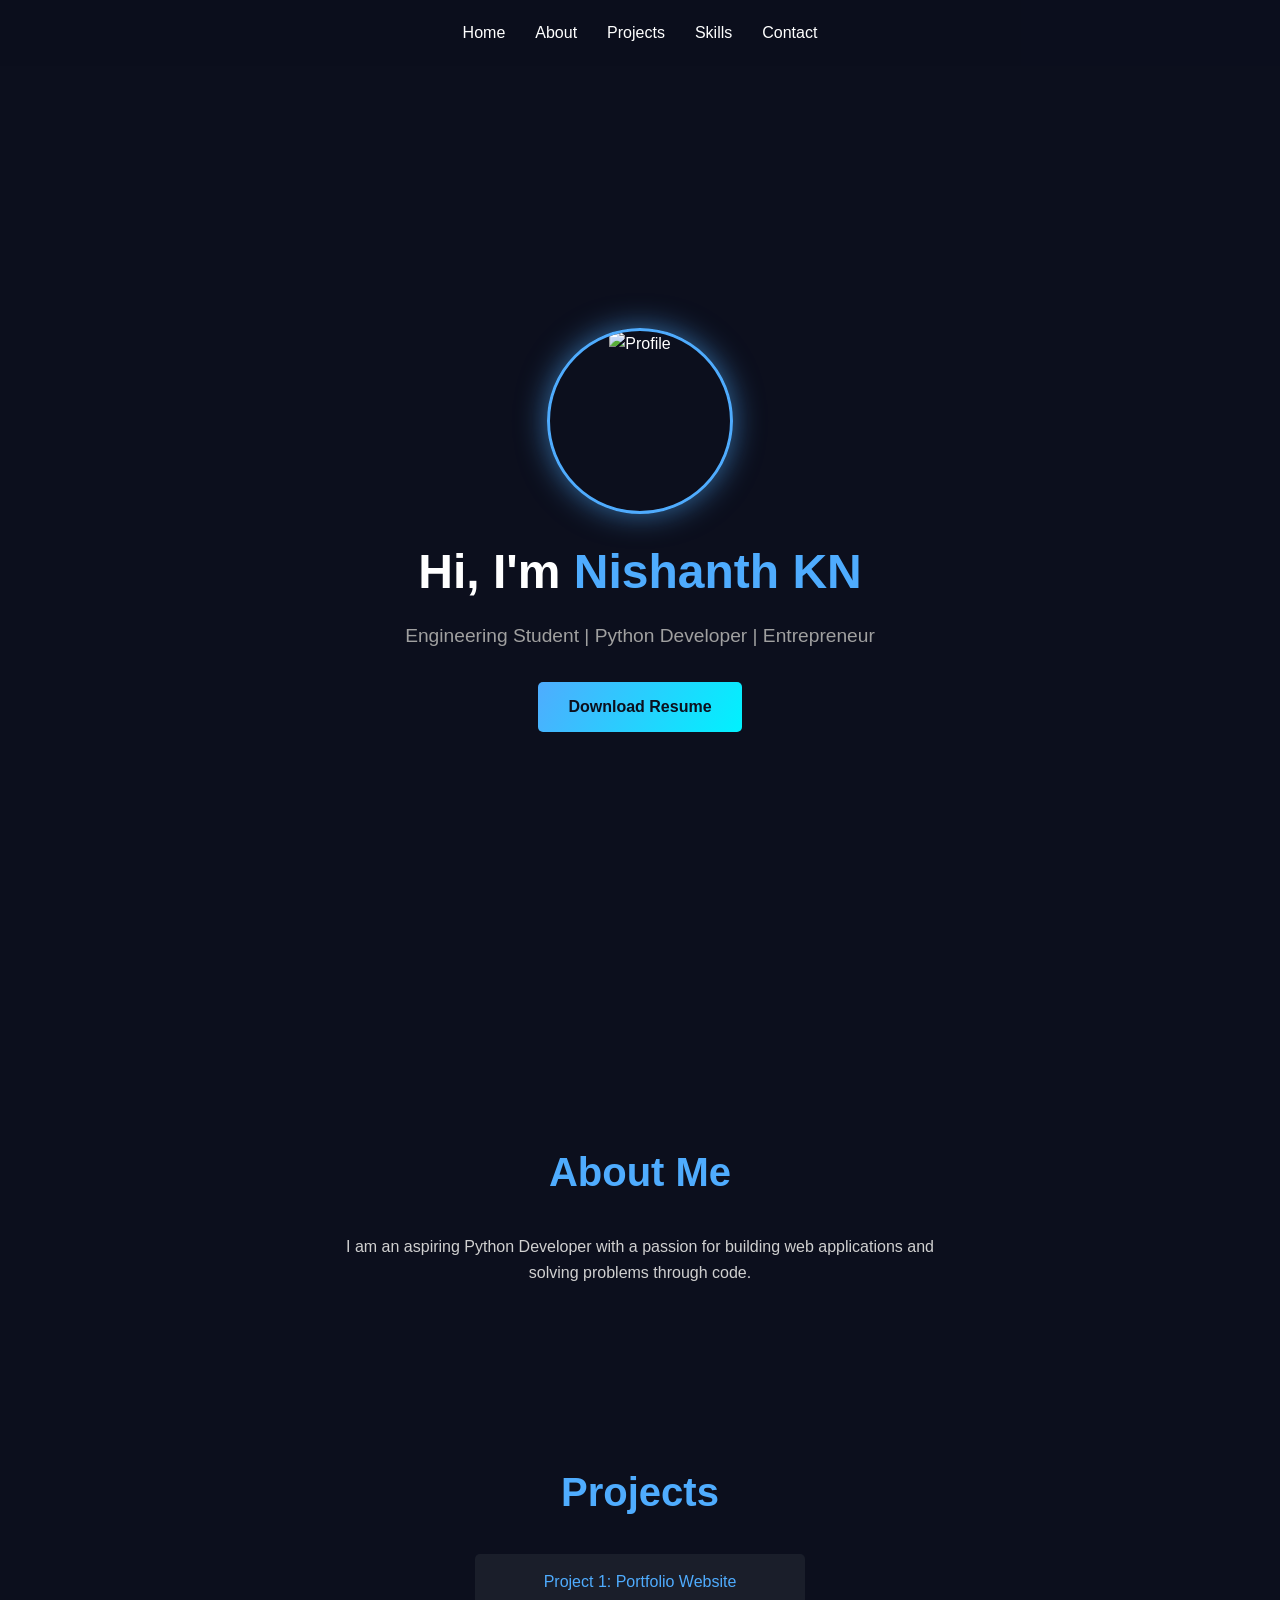
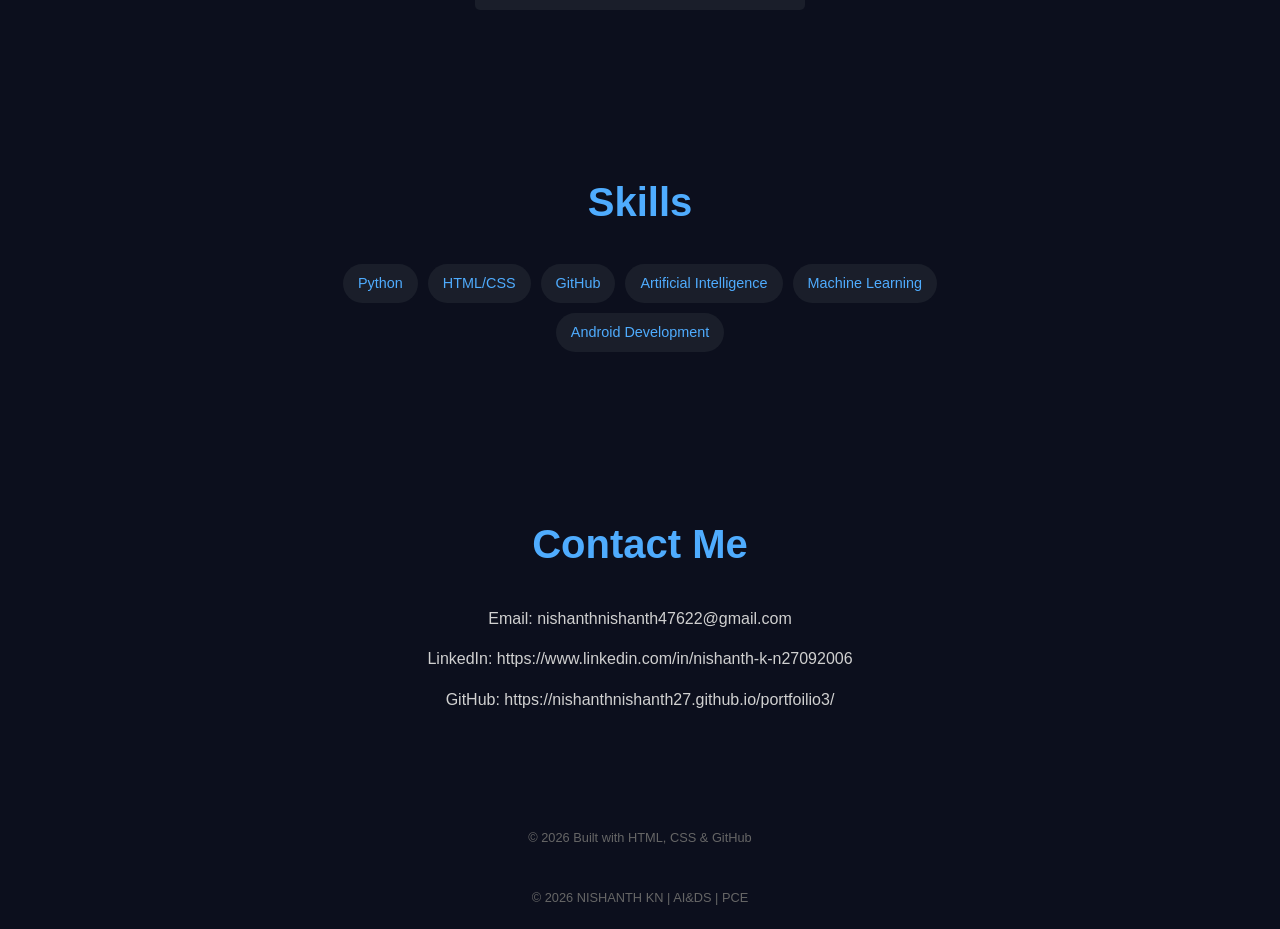
==== index.html @ fdaa1b3f "Update index.html" ====
<!DOCTYPE html>
<html lang="ta">
<head>
    <meta charset="UTF-8">
    <meta name="viewport" content="width=device-width, initial-scale=1.0">
    <title>My Portfolio</title>
    <link rel="stylesheet" href="style.css">
</head>
<body>

    <header>
        <nav>
            <ul>
                <li><a href="#home">Home</a></li>
                <li><a href="#about">About</a></li>
                <li><a href="#projects">Projects</a></li>
                <li><a href="#skills">Skills</a></li>
                <li><a href="#contact">Contact</a></li>
            </ul>
        </nav>
    </header>

    <section id="home" class="hero">
        <div class="profile-container">
            <img src="https://i.postimg.cc/cHj3JKzr/IMG-20250908-114439-701.jpg" 
                 alt="Profile" class="profile-img">
        </div>
        <h1>Hi, I'm <span class="highlight">Nishanth KN</span></h1>
        <p class="subtitle">Engineering Student | Python Developer | Entrepreneur</p>
        <a href="https://drive.google.com/file/d/1Io5NY1r5YnaVk40G5Th9BZZoUpc09NFi/view?usp=sharing" class="btn-resume">Download Resume</a>
    </section>

    <section id="about" class="about">
        <h2>About Me</h2>
        <p>I am an aspiring Python Developer with a passion for building web applications and solving problems through code.</p>
    </section>

    <section id="projects" class="projects">
        <h2>Projects</h2>
        <div class="project-list">
            <div class="project-item">Project 1: Portfolio Website</div>
            </div>
    </section>

    <section id="skills" class="skills">
        <h2>Skills</h2>
        <div class="skill-tags">
            <span>Python</span>
            <span>HTML/CSS</span>
            <span>GitHub</span>
            <span>Artificial Intelligence</span>
            <span>Machine Learning</span>
            <span>Android Development</span>
        </div>
    </section>

    <section id="contact" class="contact">
        <h2>Contact Me</h2>
        <p>Email: nishanthnishanth47622@gmail.com</p>
        <p>LinkedIn: <a href="#">https://www.linkedin.com/in/nishanth-k-n27092006</a></p>
        <p>GitHub: <a href="#">https://nishanthnishanth27.github.io/portfoilio3/</a></p>
    </section>

    <footer>
        <p>&copy; 2026 Built with HTML, CSS & GitHub</p>
    </footer>
    <footer class="p-10 text-center border-t border-gray-900 mt-20">
        <div class="flex justify-center gap-6 mb-4">
            <a href="https://github.com/nishanthnishanth27" target="_blank" class="text-gray-500 hover:text-white transition-all text-xl"><i class="fab fa-github"></i></a>
            <a href="https://www.linkedin.com/in/nishanth-k-n27092006" target="_blank" class="text-gray-500 hover:text-blue-500 transition-all text-xl"><i class="fab fa-linkedin"></i></a>
            <a href="https://instagram.com/nishanth_lgnd" target="_blank" class="text-gray-500 hover:text-pink-500 transition-all text-xl"><i class="fab fa-instagram"></i></a>
        </div>
        <div class="opacity-40">
            <p class="text-[9px] font-bold uppercase tracking-[0.5em]">© 2026 NISHANTH KN | AI&DS | PCE</p>
        </div>
</body>
</html>
---- style.css ----
/* --- Global Styles --- */
* {
    margin: 0;
    padding: 0;
    box-shadow: border-box;
}

body {
    font-family: Arial, sans-serif;
    background-color: #0c0f1d; /* Dark Background */
    color: white;
    text-align: center;
    line-height: 1.6;
}

section {
    padding: 80px 20px;
}

h2 {
    font-size: 2.5rem;
    margin-bottom: 30px;
    color: #4facfe; /* Blue color for titles */
}

a {
    text-decoration: none;
    color: inherit;
}

/* --- Header & Nav --- */
header {
    background-color: rgba(12, 15, 29, 0.9);
    position: fixed;
    top: 0;
    width: 100%;
    z-index: 1000;
}

nav ul {
    list-style: none;
    display: flex;
    justify-content: center;
    padding: 20px;
}

nav ul li {
    margin: 0 15px;
}

nav ul li a {
    font-size: 1rem;
    transition: color 0.3s;
}

nav ul li a:hover {
    color: #4facfe;
}

/* --- Home/Hero Section --- */
.hero {
    height: 100vh;
    display: flex;
    flex-direction: column;
    justify-content: center;
    align-items: center;
}

/* Glow image effect */
.profile-container {
    width: 180px;
    height: 180px;
    border-radius: 50%;
    border: 3px solid #4facfe;
    box-shadow: 0 0 30px rgba(79, 172, 254, 0.6);
    overflow: hidden;
    margin-bottom: 20px;
}

.profile-img {
    width: 100%;
    height: 100%;
    object-fit: cover;
}

.hero h1 {
    font-size: 3rem;
    margin-bottom: 10px;
}

.highlight {
    color: #4facfe; /* Blue highlight name */
}

.subtitle {
    font-size: 1.2rem;
    color: #a0a0a0;
    margin-bottom: 30px;
}

/* Gradient Button */
.btn-resume {
    background-image: linear-gradient(120deg, #4facfe 0%, #00f2fe 100%);
    color: #0c0f1d;
    padding: 12px 30px;
    border-radius: 5px;
    font-weight: bold;
    transition: transform 0.2s;
}

.btn-resume:hover {
    transform: scale(1.05);
}

/* --- About & Contact --- */
.about p, .contact p {
    max-width: 600px;
    margin: 0 auto 15px;
    color: #d0d0d0;
}

/* --- Projects --- */
.project-item {
    background-color: #1a1e2a;
    width: 300px;
    margin: 0 auto;
    padding: 15px;
    border-radius: 5px;
    color: #4facfe;
}

/* --- Skills --- */
.skill-tags {
    display: flex;
    justify-content: center;
    flex-wrap: wrap;
    gap: 10px;
    max-width: 600px;
    margin: 0 auto;
}

.skill-tags span {
    background-color: #1a1e2a;
    color: #4facfe;
    padding: 8px 15px;
    border-radius: 20px;
    font-size: 0.9rem;
}

/* --- Footer --- */
footer {
    padding: 20px;
    color: #666;
    font-size: 0.8rem;
}
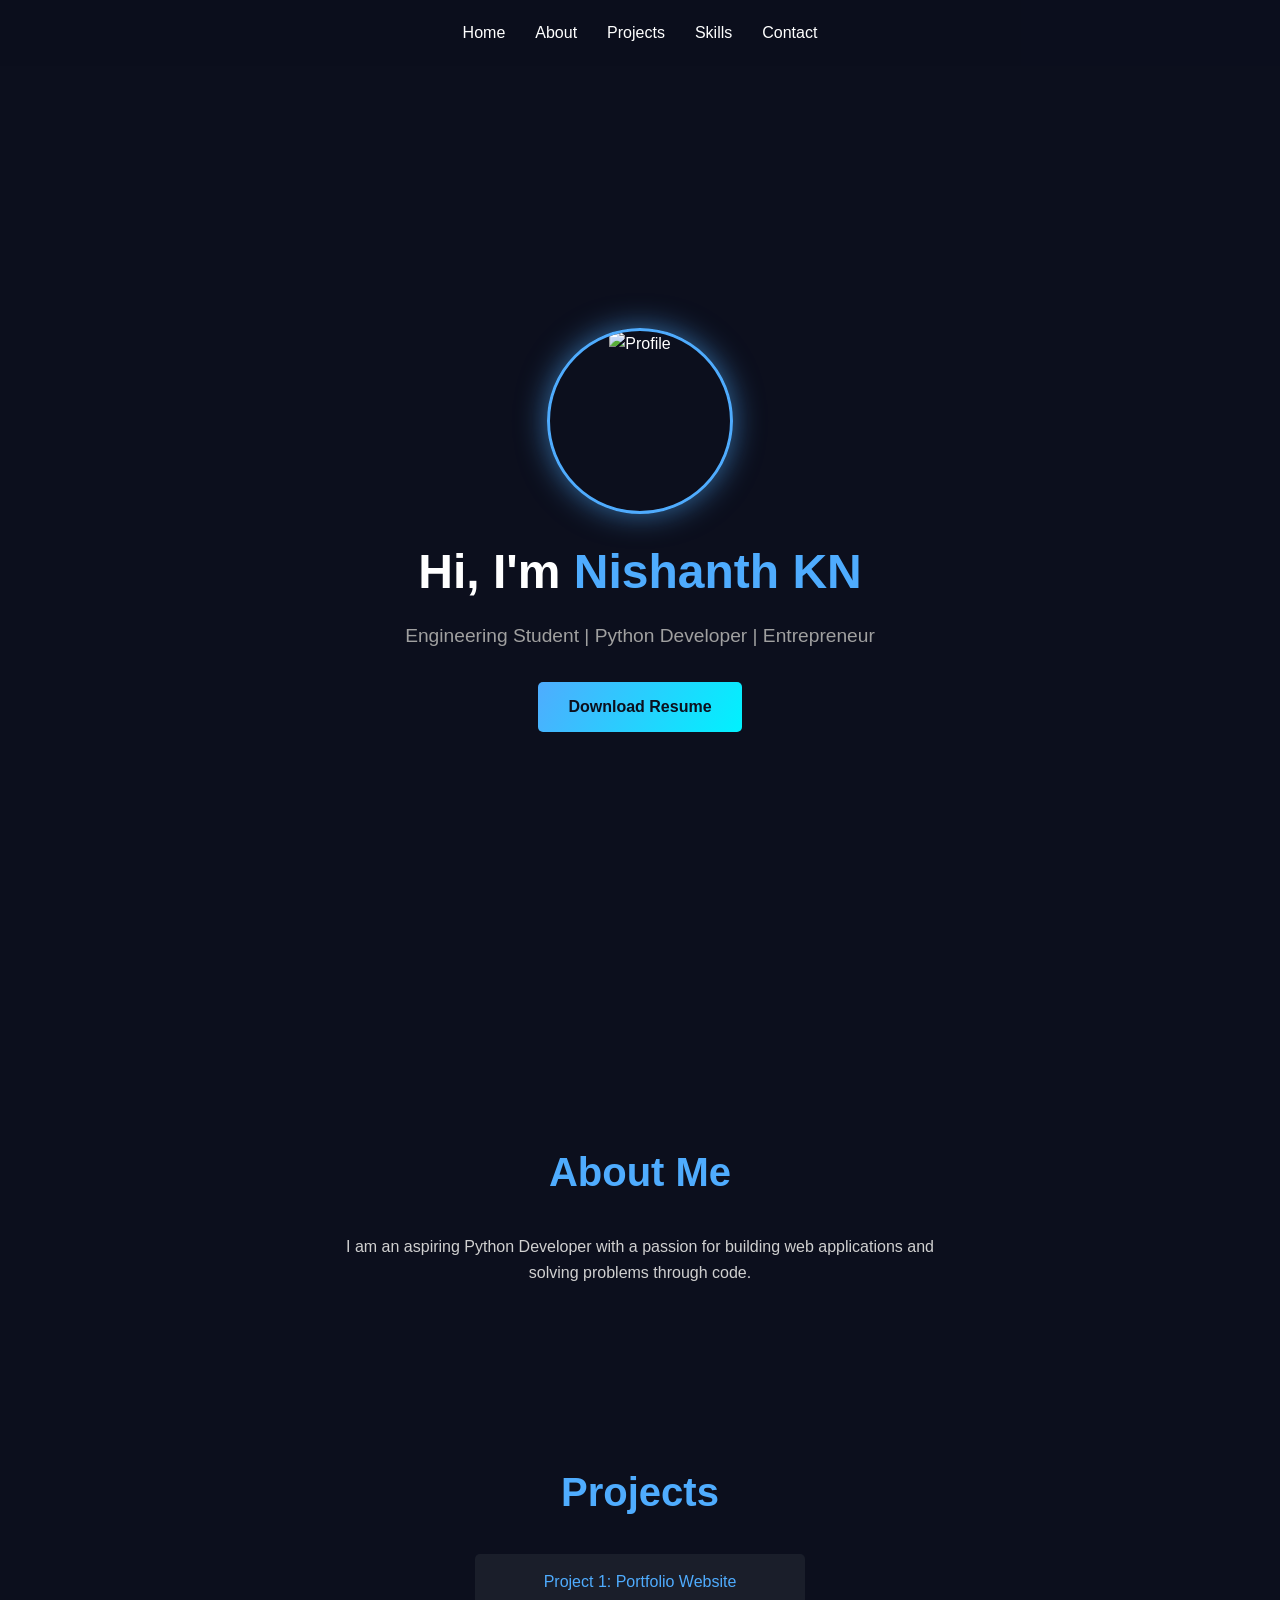
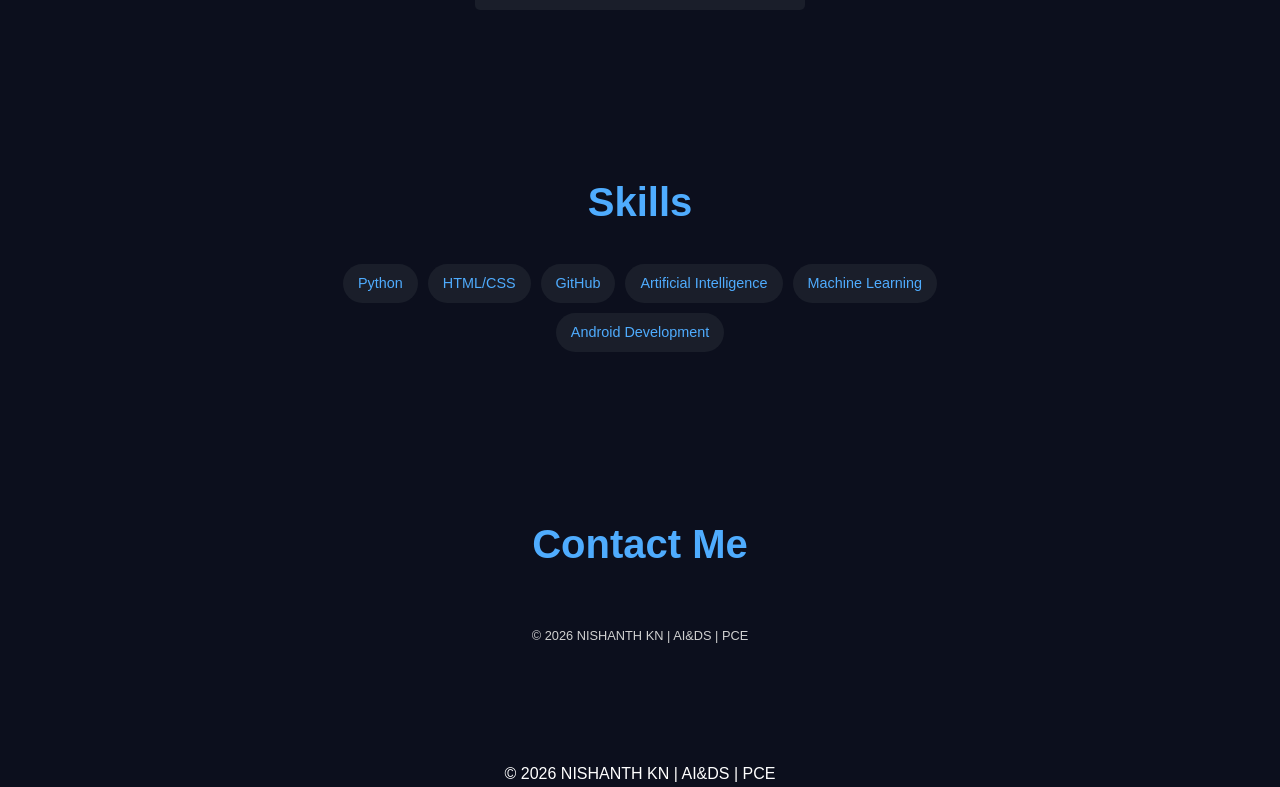
==== commit 43e54c24: "Update index.html" ====
--- a/index.html
+++ b/index.html
@@ -56,15 +56,7 @@
 
     <section id="contact" class="contact">
         <h2>Contact Me</h2>
-        <p>Email: nishanthnishanth47622@gmail.com</p>
-        <p>LinkedIn: <a href="#">https://www.linkedin.com/in/nishanth-k-n27092006</a></p>
-        <p>GitHub: <a href="#">https://nishanthnishanth27.github.io/portfoilio3/</a></p>
-    </section>
-
-    <footer>
-        <p>&copy; 2026 Built with HTML, CSS & GitHub</p>
-    </footer>
-    <footer class="p-10 text-center border-t border-gray-900 mt-20">
+            <footer class="p-10 text-center border-t border-gray-900 mt-20">
         <div class="flex justify-center gap-6 mb-4">
             <a href="https://github.com/nishanthnishanth27" target="_blank" class="text-gray-500 hover:text-white transition-all text-xl"><i class="fab fa-github"></i></a>
             <a href="https://www.linkedin.com/in/nishanth-k-n27092006" target="_blank" class="text-gray-500 hover:text-blue-500 transition-all text-xl"><i class="fab fa-linkedin"></i></a>
@@ -73,5 +65,9 @@
         <div class="opacity-40">
             <p class="text-[9px] font-bold uppercase tracking-[0.5em]">© 2026 NISHANTH KN | AI&DS | PCE</p>
         </div>
+    </section>
+        <div class="opacity-40">
+            <p class="text-[9px] font-bold uppercase tracking-[0.5em]">© 2026 NISHANTH KN | AI&DS | PCE</p>
+        </div>
 </body>
 </html>
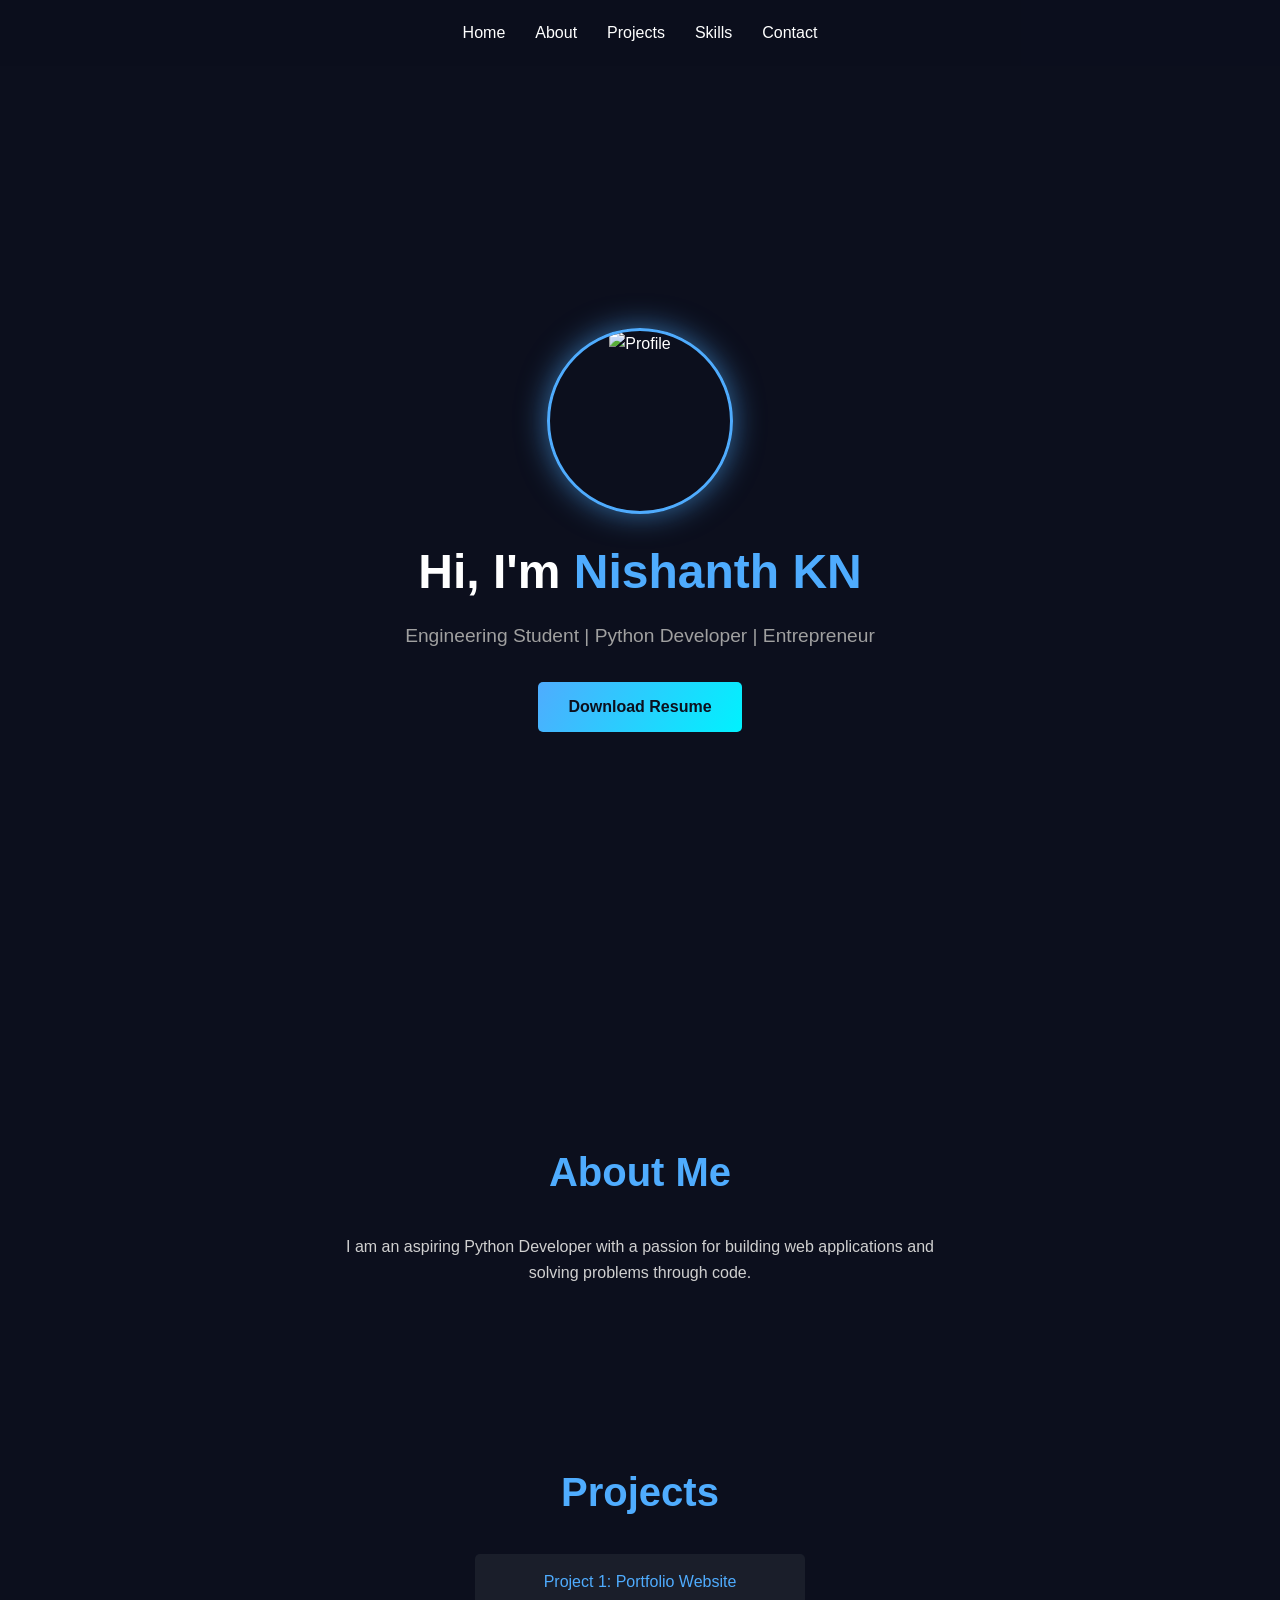
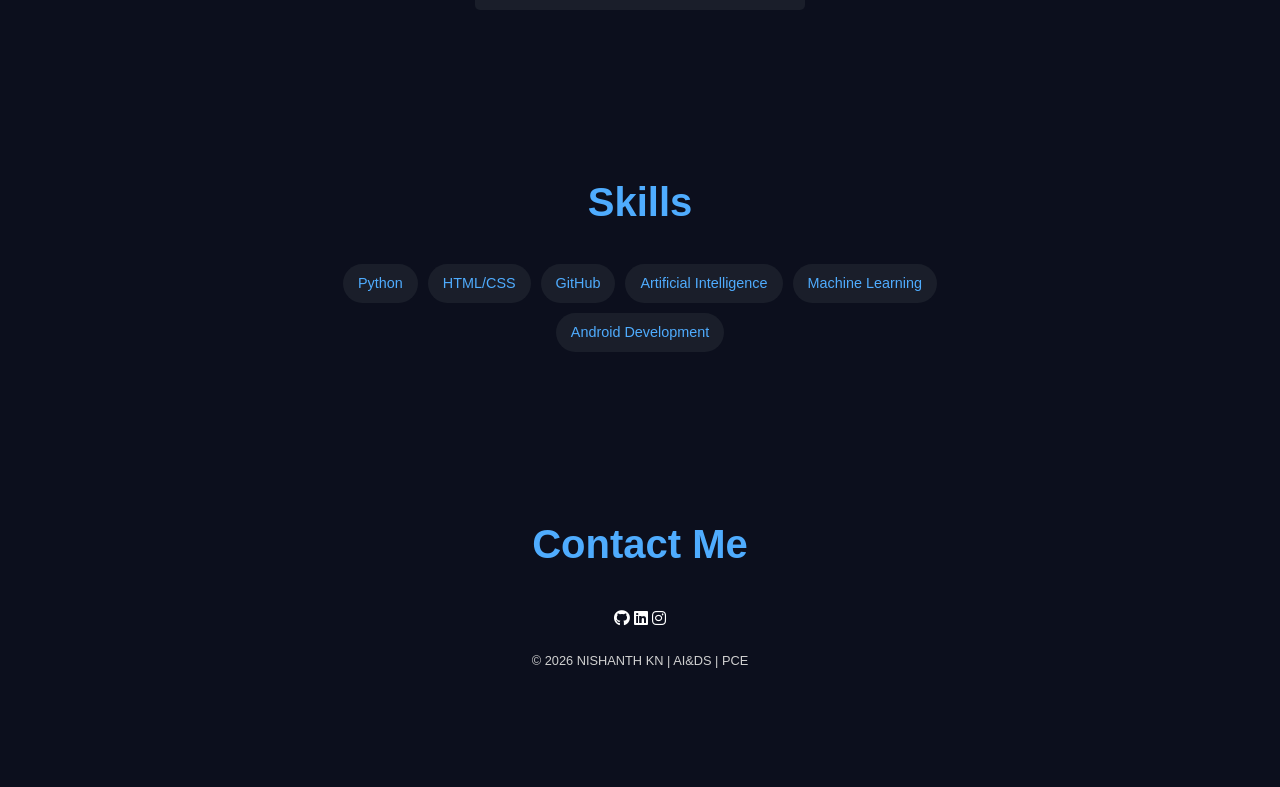
==== commit 913e5058: "Update index.html" ====
--- a/index.html
+++ b/index.html
@@ -3,8 +3,9 @@
 <head>
     <meta charset="UTF-8">
     <meta name="viewport" content="width=device-width, initial-scale=1.0">
-    <title>My Portfolio</title>
+    <title>My Portfolio | Nishanth KN</title>
     <link rel="stylesheet" href="style.css">
+    <link rel="stylesheet" href="https://cdnjs.cloudflare.com/ajax/libs/font-awesome/6.4.2/css/all.min.css">
 </head>
 <body>
 
@@ -27,7 +28,7 @@
         </div>
         <h1>Hi, I'm <span class="highlight">Nishanth KN</span></h1>
         <p class="subtitle">Engineering Student | Python Developer | Entrepreneur</p>
-        <a href="https://drive.google.com/file/d/1Io5NY1r5YnaVk40G5Th9BZZoUpc09NFi/view?usp=sharing" class="btn-resume">Download Resume</a>
+        <a href="https://drive.google.com/file/d/1Io5NY1r5YnaVk40G5Th9BZZoUpc09NFi/view?usp=sharing" class="btn-resume" target="_blank">Download Resume</a>
     </section>
 
     <section id="about" class="about">
@@ -39,7 +40,7 @@
         <h2>Projects</h2>
         <div class="project-list">
             <div class="project-item">Project 1: Portfolio Website</div>
-            </div>
+        </div>
     </section>
 
     <section id="skills" class="skills">
@@ -56,18 +57,22 @@
 
     <section id="contact" class="contact">
         <h2>Contact Me</h2>
-            <footer class="p-10 text-center border-t border-gray-900 mt-20">
-        <div class="flex justify-center gap-6 mb-4">
-            <a href="https://github.com/nishanthnishanth27" target="_blank" class="text-gray-500 hover:text-white transition-all text-xl"><i class="fab fa-github"></i></a>
-            <a href="https://www.linkedin.com/in/nishanth-k-n27092006" target="_blank" class="text-gray-500 hover:text-blue-500 transition-all text-xl"><i class="fab fa-linkedin"></i></a>
-            <a href="https://instagram.com/nishanth_lgnd" target="_blank" class="text-gray-500 hover:text-pink-500 transition-all text-xl"><i class="fab fa-instagram"></i></a>
+        <div class="social-links">
+            <a href="https://github.com/nishanthnishanth27" target="_blank" title="GitHub">
+                <i class="fab fa-github"></i>
+            </a>
+            <a href="https://www.linkedin.com/in/nishanth-k-n27092006" target="_blank" title="LinkedIn">
+                <i class="fab fa-linkedin"></i>
+            </a>
+            <a href="https://instagram.com/nishanth_lgnd" target="_blank" title="Instagram">
+                <i class="fab fa-instagram"></i>
+            </a>
         </div>
-        <div class="opacity-40">
-            <p class="text-[9px] font-bold uppercase tracking-[0.5em]">© 2026 NISHANTH KN | AI&DS | PCE</p>
-        </div>
+
+        <footer class="footer-info">
+            <p>© 2026 NISHANTH KN | AI&DS | PCE</p>
+        </footer>
     </section>
-        <div class="opacity-40">
-            <p class="text-[9px] font-bold uppercase tracking-[0.5em]">© 2026 NISHANTH KN | AI&DS | PCE</p>
-        </div>
+
 </body>
 </html>
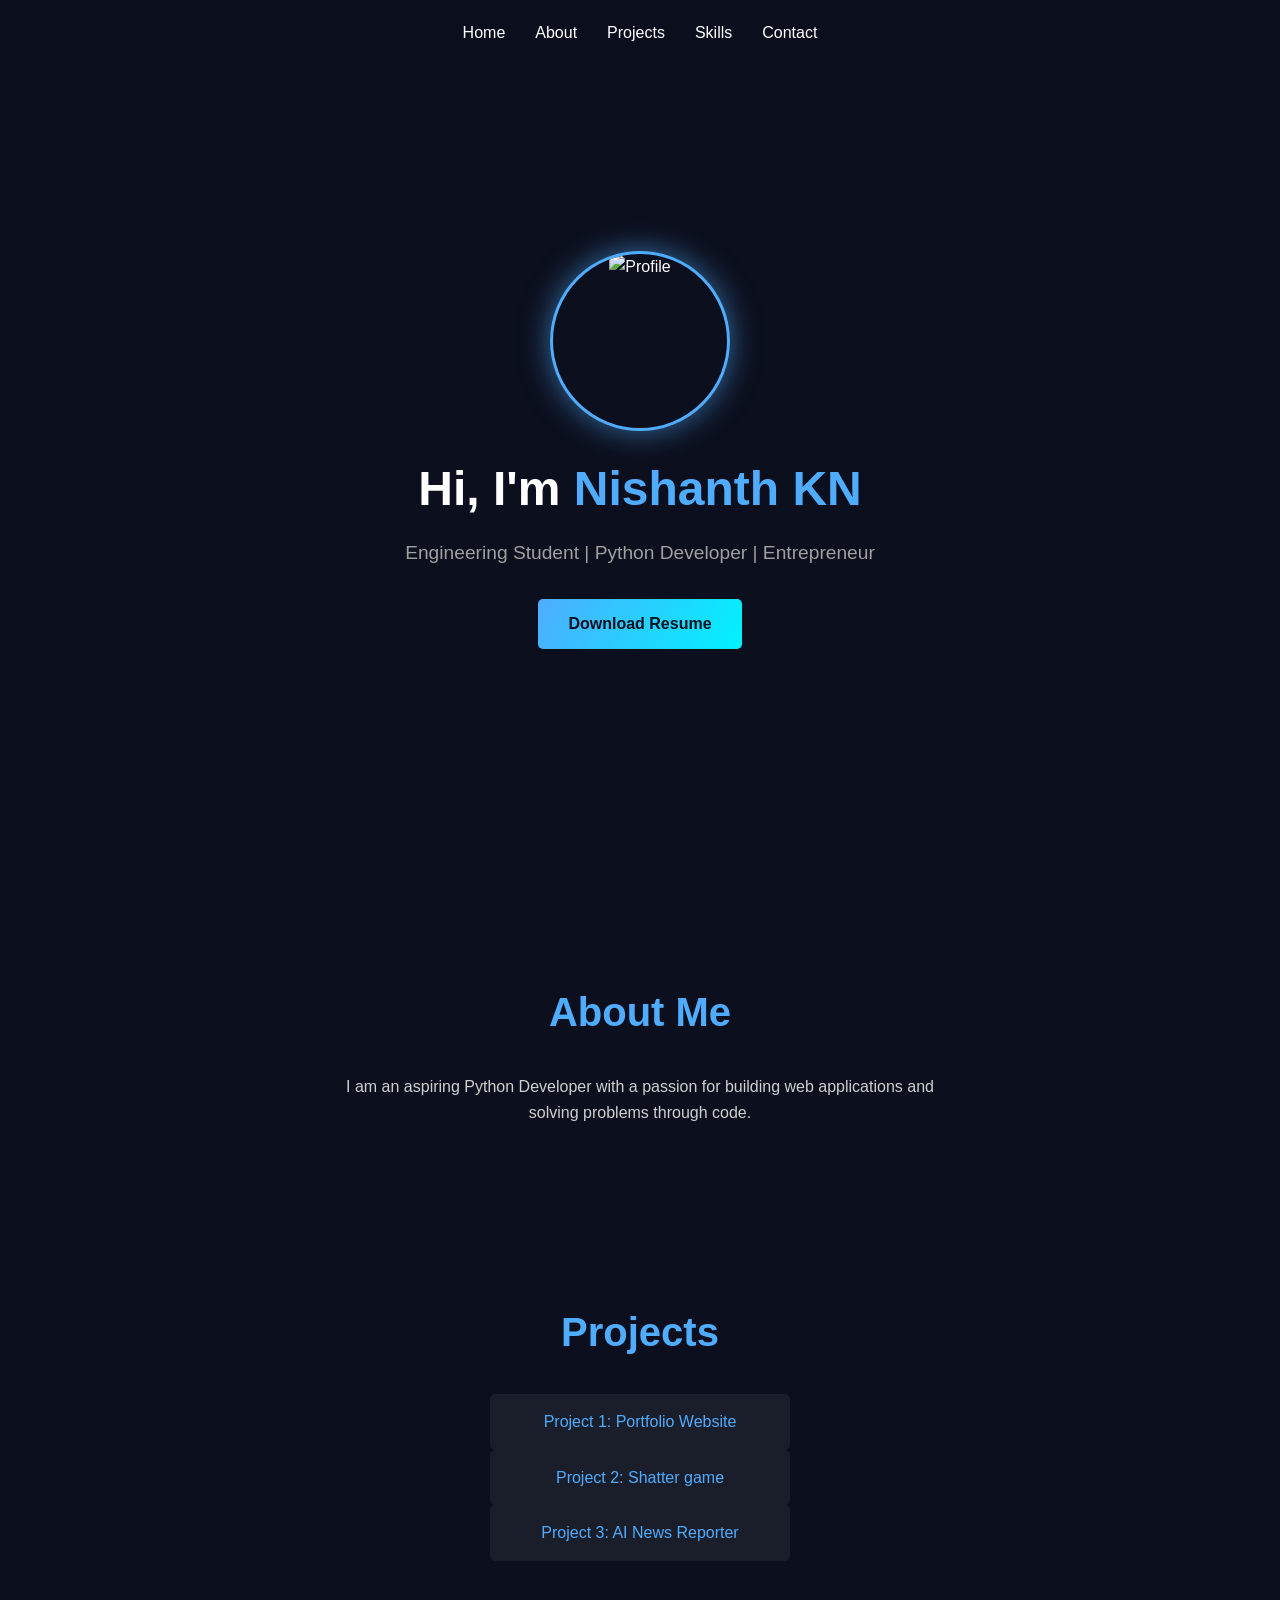
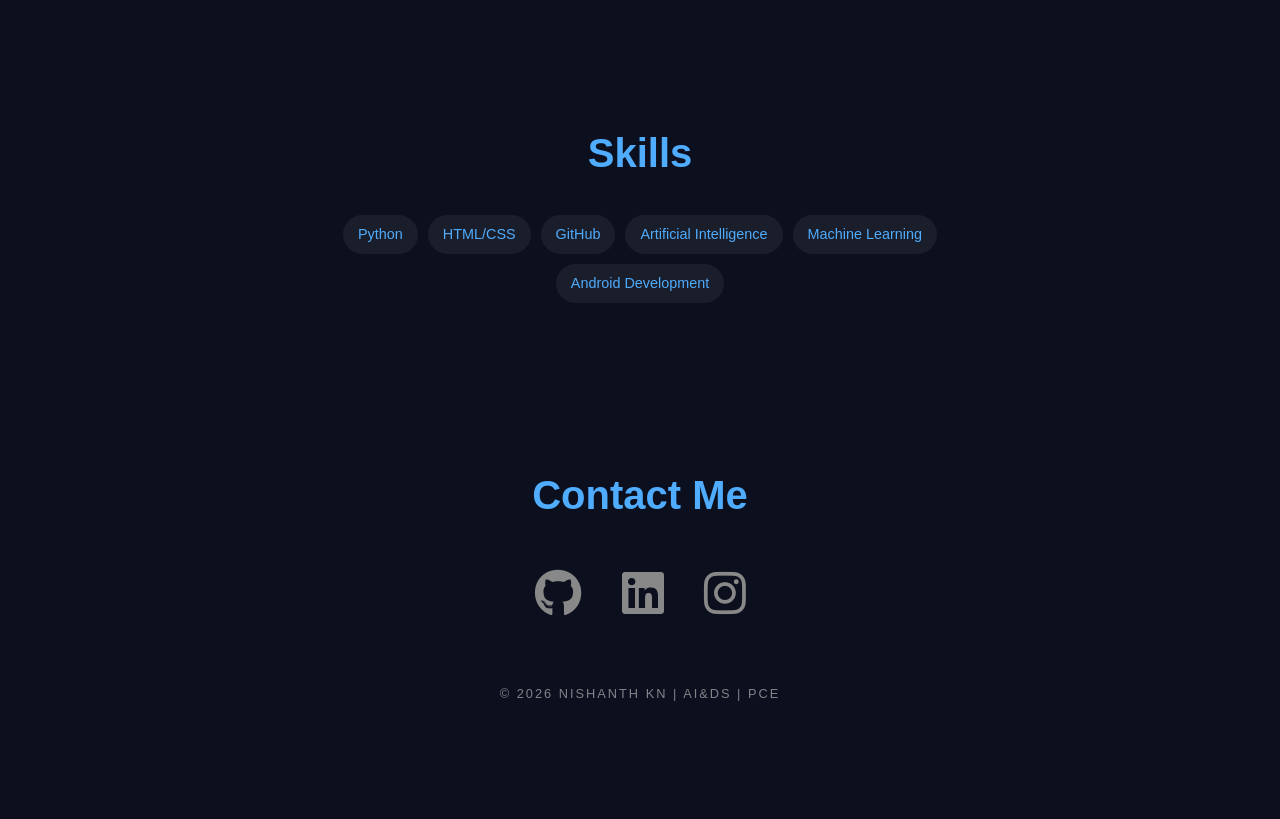
==== commit ea7a27dd: "Update index.html" ====
--- a/index.html
+++ b/index.html
@@ -40,6 +40,8 @@
         <h2>Projects</h2>
         <div class="project-list">
             <div class="project-item">Project 1: Portfolio Website</div>
+            <div class="project-item">Project 2: Shatter game </div>
+            <div class="project-item">Project 3: AI News Reporter</div>
         </div>
     </section>
 
--- a/style.css
+++ b/style.css
@@ -2,7 +2,7 @@
 * {
     margin: 0;
     padding: 0;
-    box-shadow: border-box;
+    box-sizing: border-box; /* Corrected from box-shadow */
 }
 
 body {
@@ -119,6 +119,41 @@
     color: #d0d0d0;
 }
 
+/* --- Social Links Styling --- */
+.social-links {
+    display: flex;
+    justify-content: center;
+    align-items: center;
+    gap: 40px; /* Space between icons */
+    margin: 30px 0;
+}
+
+.social-links a {
+    font-size: 3rem; /* Large icons */
+    color: #888; /* Gray by default */
+    transition: all 0.4s ease;
+}
+
+/* Brand Hover Colors & Glow */
+.social-links a .fa-github:hover {
+    color: #ffffff; /* White */
+    filter: drop-shadow(0 0 15px rgba(255, 255, 255, 0.6));
+}
+
+.social-links a .fa-linkedin:hover {
+    color: #0077b5; /* LinkedIn Blue */
+    filter: drop-shadow(0 0 15px rgba(0, 119, 181, 0.6));
+}
+
+.social-links a .fa-instagram:hover {
+    color: #e1306c; /* Instagram Pink */
+    filter: drop-shadow(0 0 15px rgba(225, 48, 108, 0.6));
+}
+
+.social-links a:hover {
+    transform: translateY(-8px) scale(1.1); /* Jumps up and grows */
+}
+
 /* --- Projects --- */
 .project-item {
     background-color: #1a1e2a;
@@ -152,4 +187,6 @@
     padding: 20px;
     color: #666;
     font-size: 0.8rem;
-}+    opacity: 0.6;
+    letter-spacing: 2px;
+}
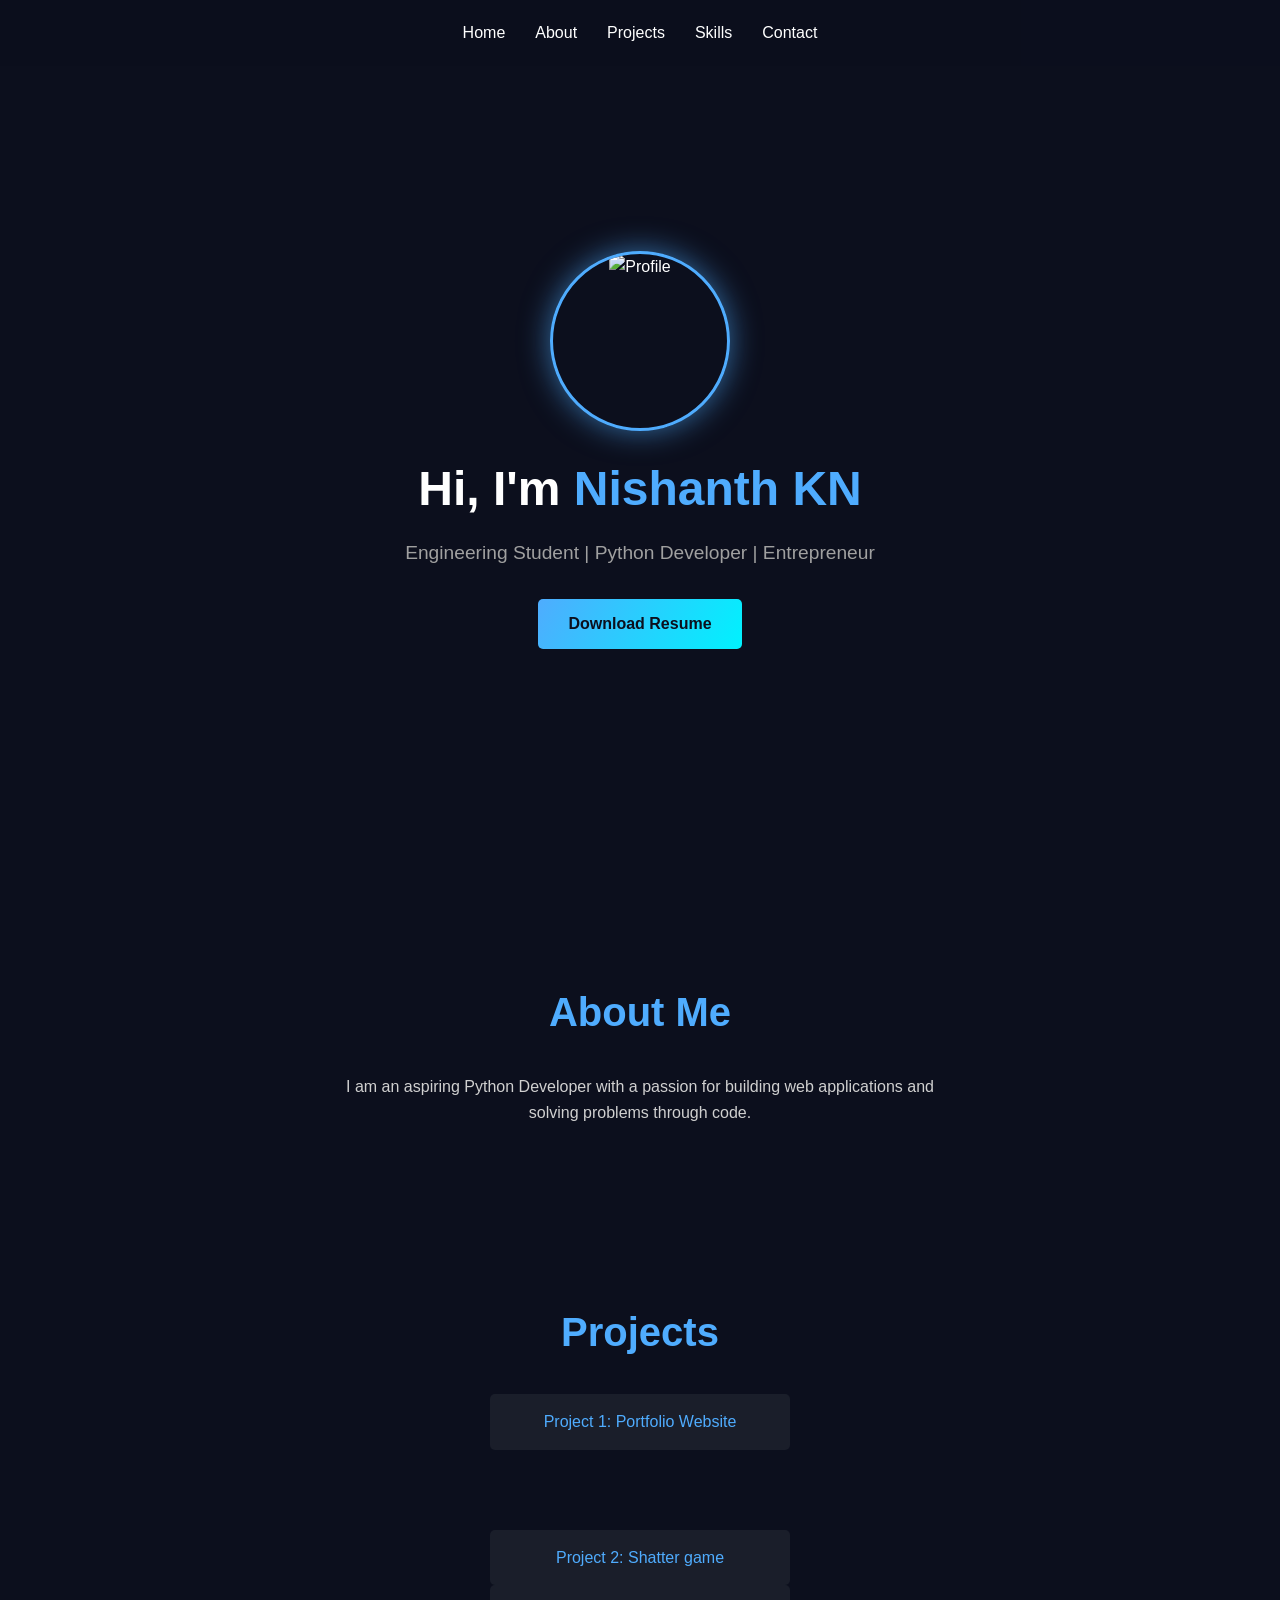
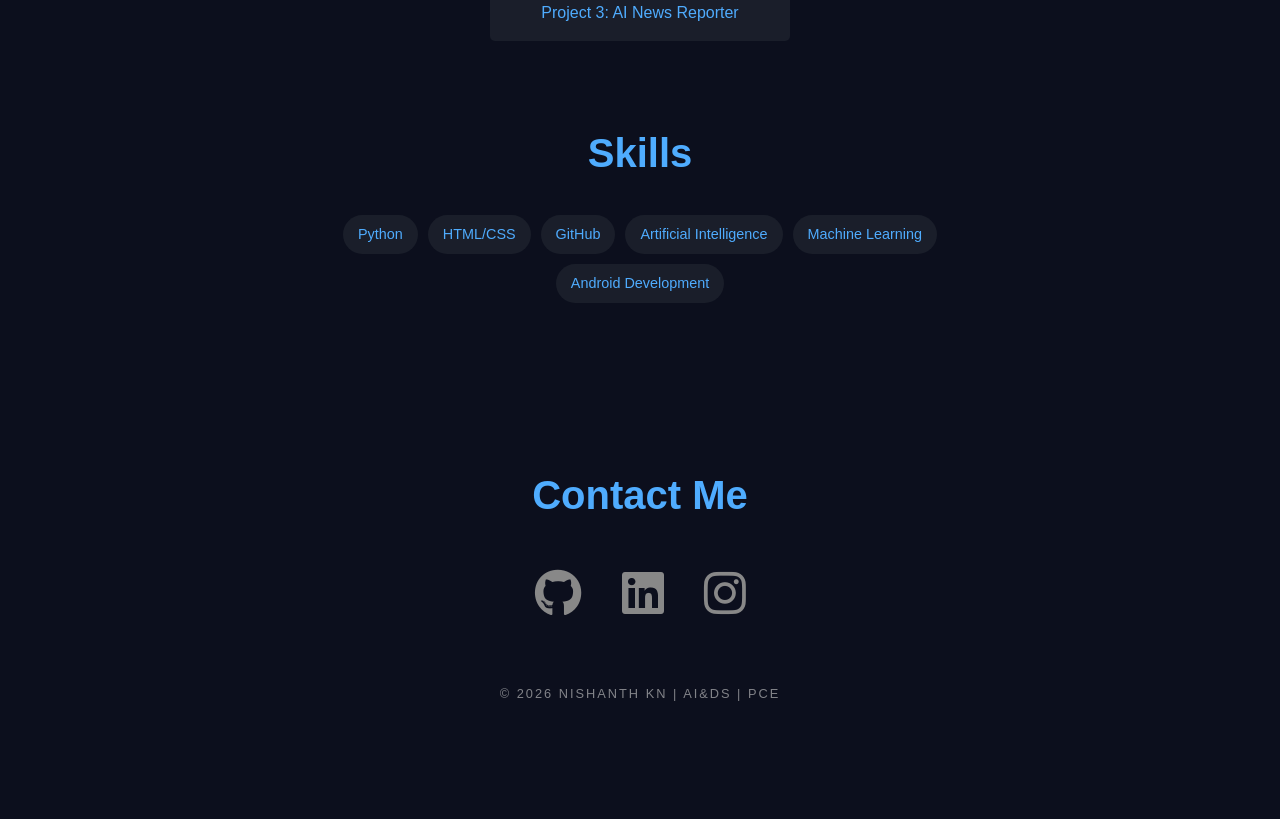
==== commit 23c6a340: "Update index.html" ====
--- a/index.html
+++ b/index.html
@@ -40,7 +40,11 @@
         <h2>Projects</h2>
         <div class="project-list">
             <div class="project-item">Project 1: Portfolio Website</div>
+        </div>
+    </section>
             <div class="project-item">Project 2: Shatter game </div>
+        </div>
+    </section>
             <div class="project-item">Project 3: AI News Reporter</div>
         </div>
     </section>
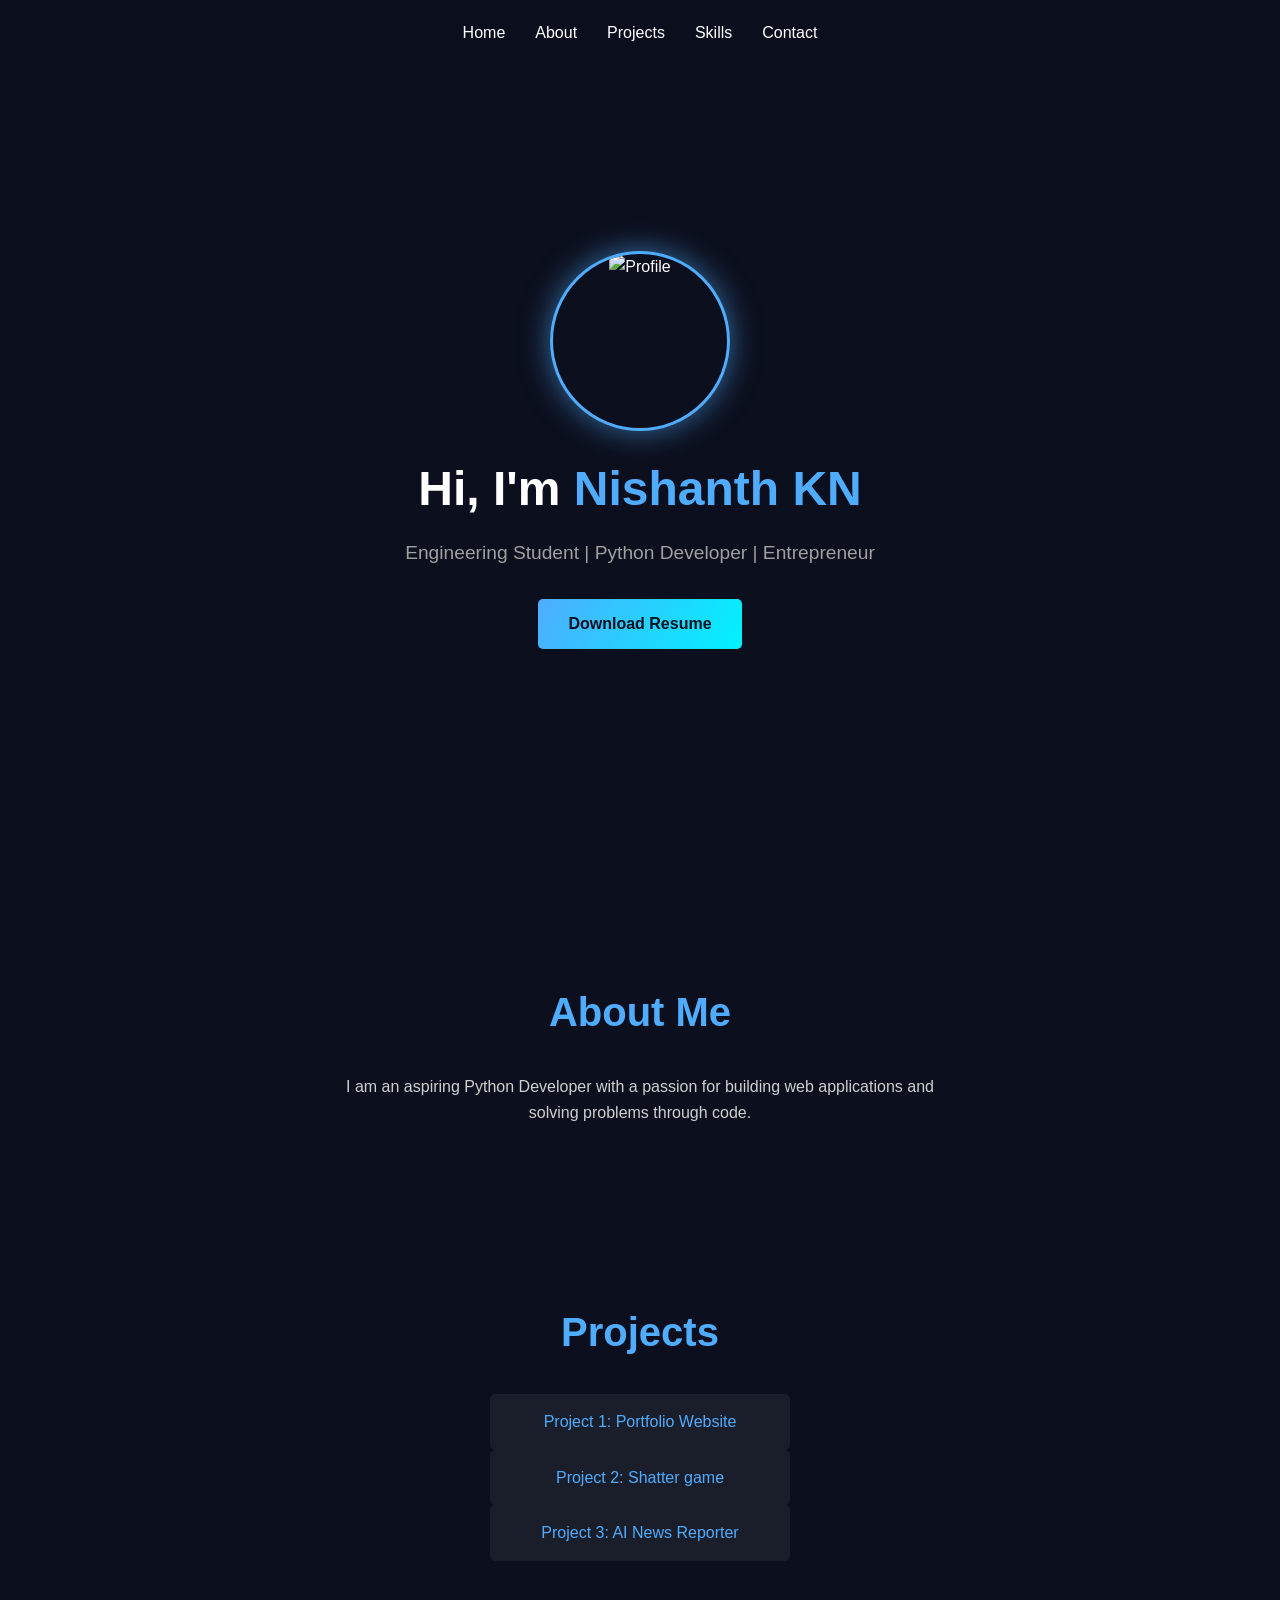
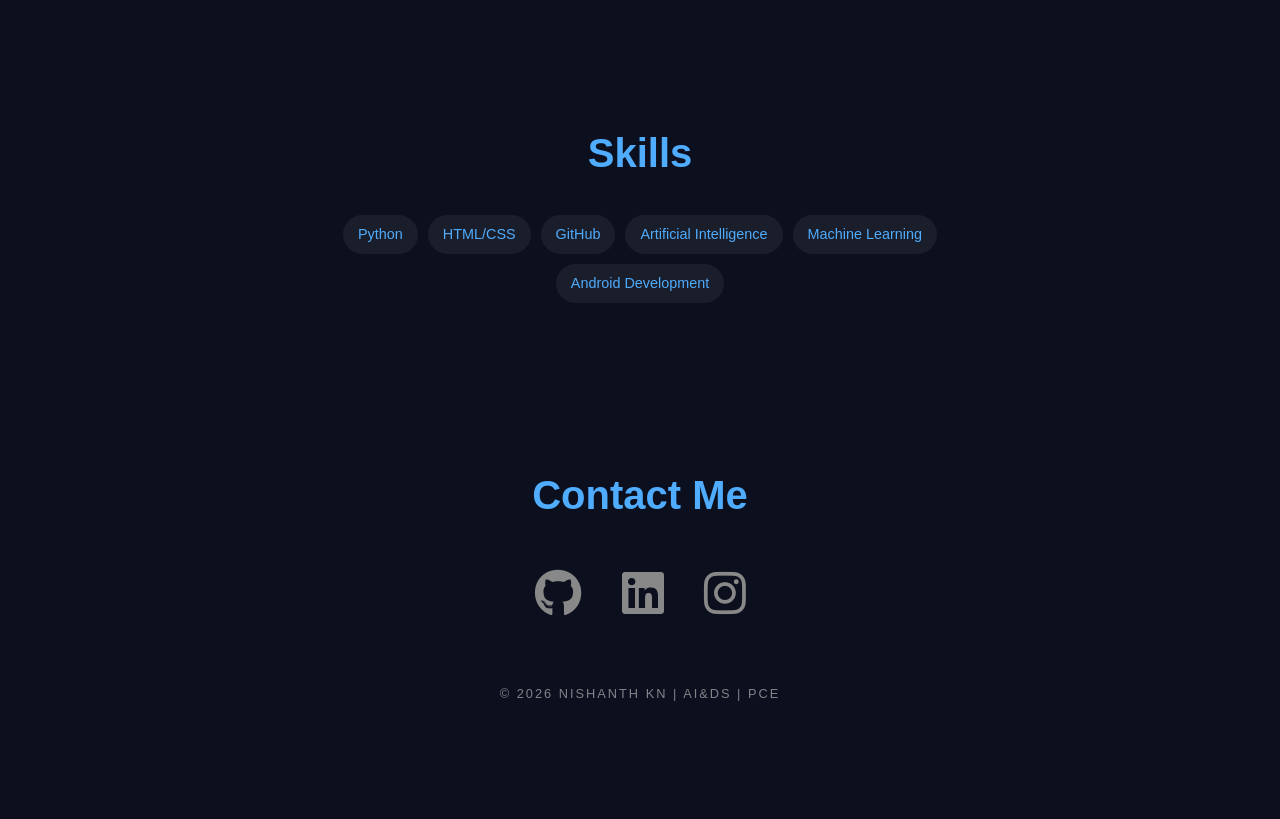
==== commit 29550b29: "Update index.html" ====
--- a/index.html
+++ b/index.html
@@ -41,10 +41,8 @@
         <div class="project-list">
             <div class="project-item">Project 1: Portfolio Website</div>
         </div>
-    </section>
             <div class="project-item">Project 2: Shatter game </div>
         </div>
-    </section>
             <div class="project-item">Project 3: AI News Reporter</div>
         </div>
     </section>
